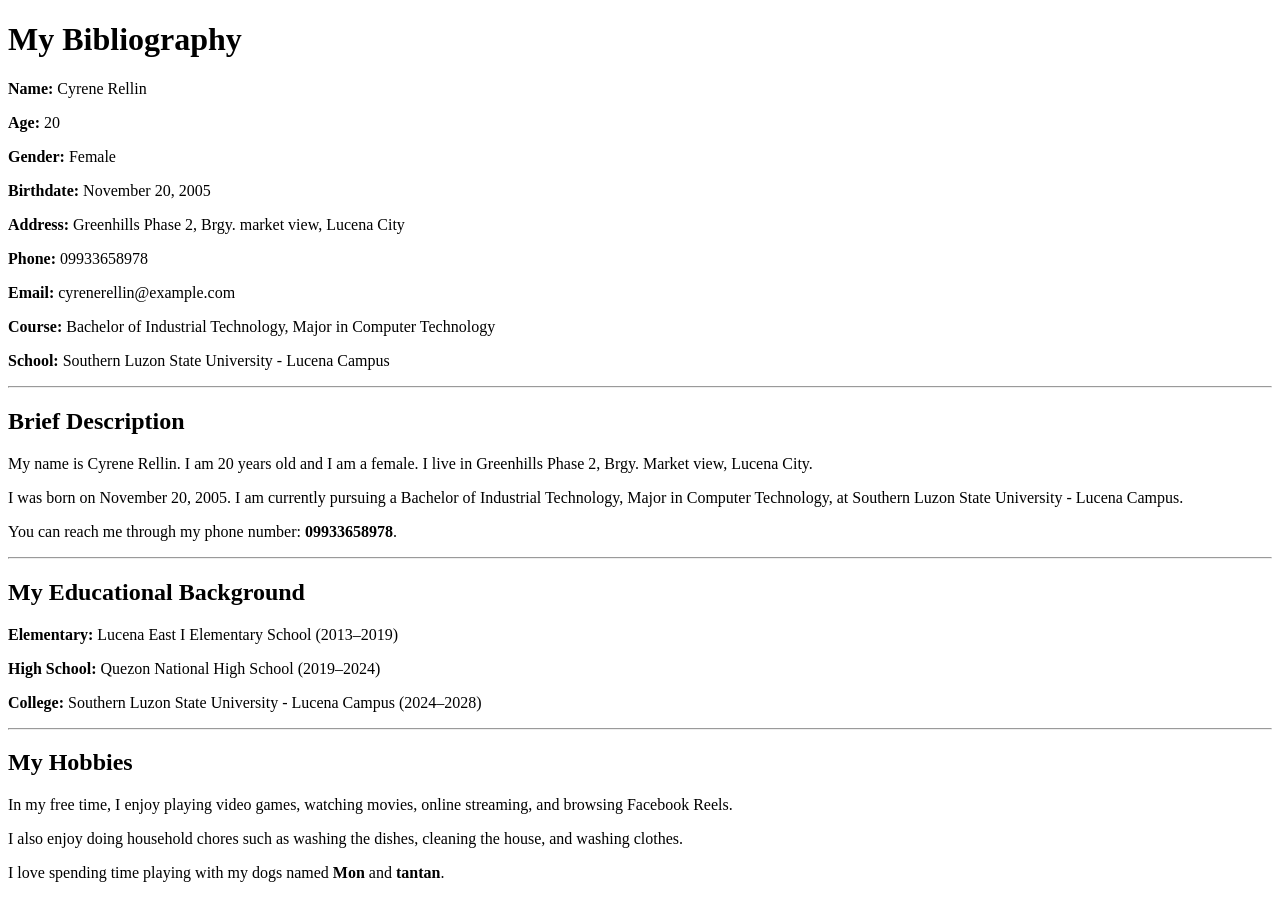
==== MY BIBLIOGRAPHY.html @ 9df05aab "Add files via upload" ====
<!DOCTYPE html>
<html lang="en">

<head>
    <meta charset="UTF-8">
    <meta name="viewport" content="width=device-width, initial-scale=1.0">
    <title>My Bibliography</title>
</head>

<body>

    <h1>My Bibliography</h1>

    <p><b>Name:</b> Cyrene Rellin</p>
    <p><b>Age:</b> 20</p>
    <p><b>Gender:</b> Female</p>
    <p><b>Birthdate:</b> November 20, 2005</p>
    <p><b>Address:</b> Greenhills Phase 2, Brgy. market view, Lucena City</p>
    <p><b>Phone:</b> 09933658978</p>
    <p><b>Email:</b> cyrenerellin@example.com</p>
    <p><b>Course:</b> Bachelor of Industrial Technology, Major in Computer Technology</p>
    <p><b>School:</b> Southern Luzon State University - Lucena Campus</p>

    <hr>

    <h2>Brief Description</h2>

    <p>
        My name is Cyrene Rellin. I am 20 years old and I am a female.
        I live in Greenhills Phase 2, Brgy. Market view, Lucena City.
    </p>

    <p>
        I was born on November 20, 2005. I am currently pursuing a
        Bachelor of Industrial Technology, Major in Computer Technology,
        at Southern Luzon State University - Lucena Campus.
    </p>

    <p>
        You can reach me through my phone number: <b>09933658978</b>.
    </p>

    <hr>

    <h2>My Educational Background</h2>

    <p><b>Elementary:</b> Lucena East I Elementary School (2013–2019)</p>
    <p><b>High School:</b> Quezon National High School (2019–2024)</p>
    <p><b>College:</b> Southern Luzon State University - Lucena Campus (2024–2028)</p>

    <hr>

    <h2>My Hobbies</h2>

    <p>In my free time, I enjoy playing video games, watching movies, online streaming, and browsing Facebook Reels.</p>

    <p>I also enjoy doing household chores such as washing the dishes, cleaning the house, and washing clothes.</p>

    <p>I love spending time playing with my dogs named <b>Mon</b> and <b>tantan</b>.</p>

</body>
 </html>
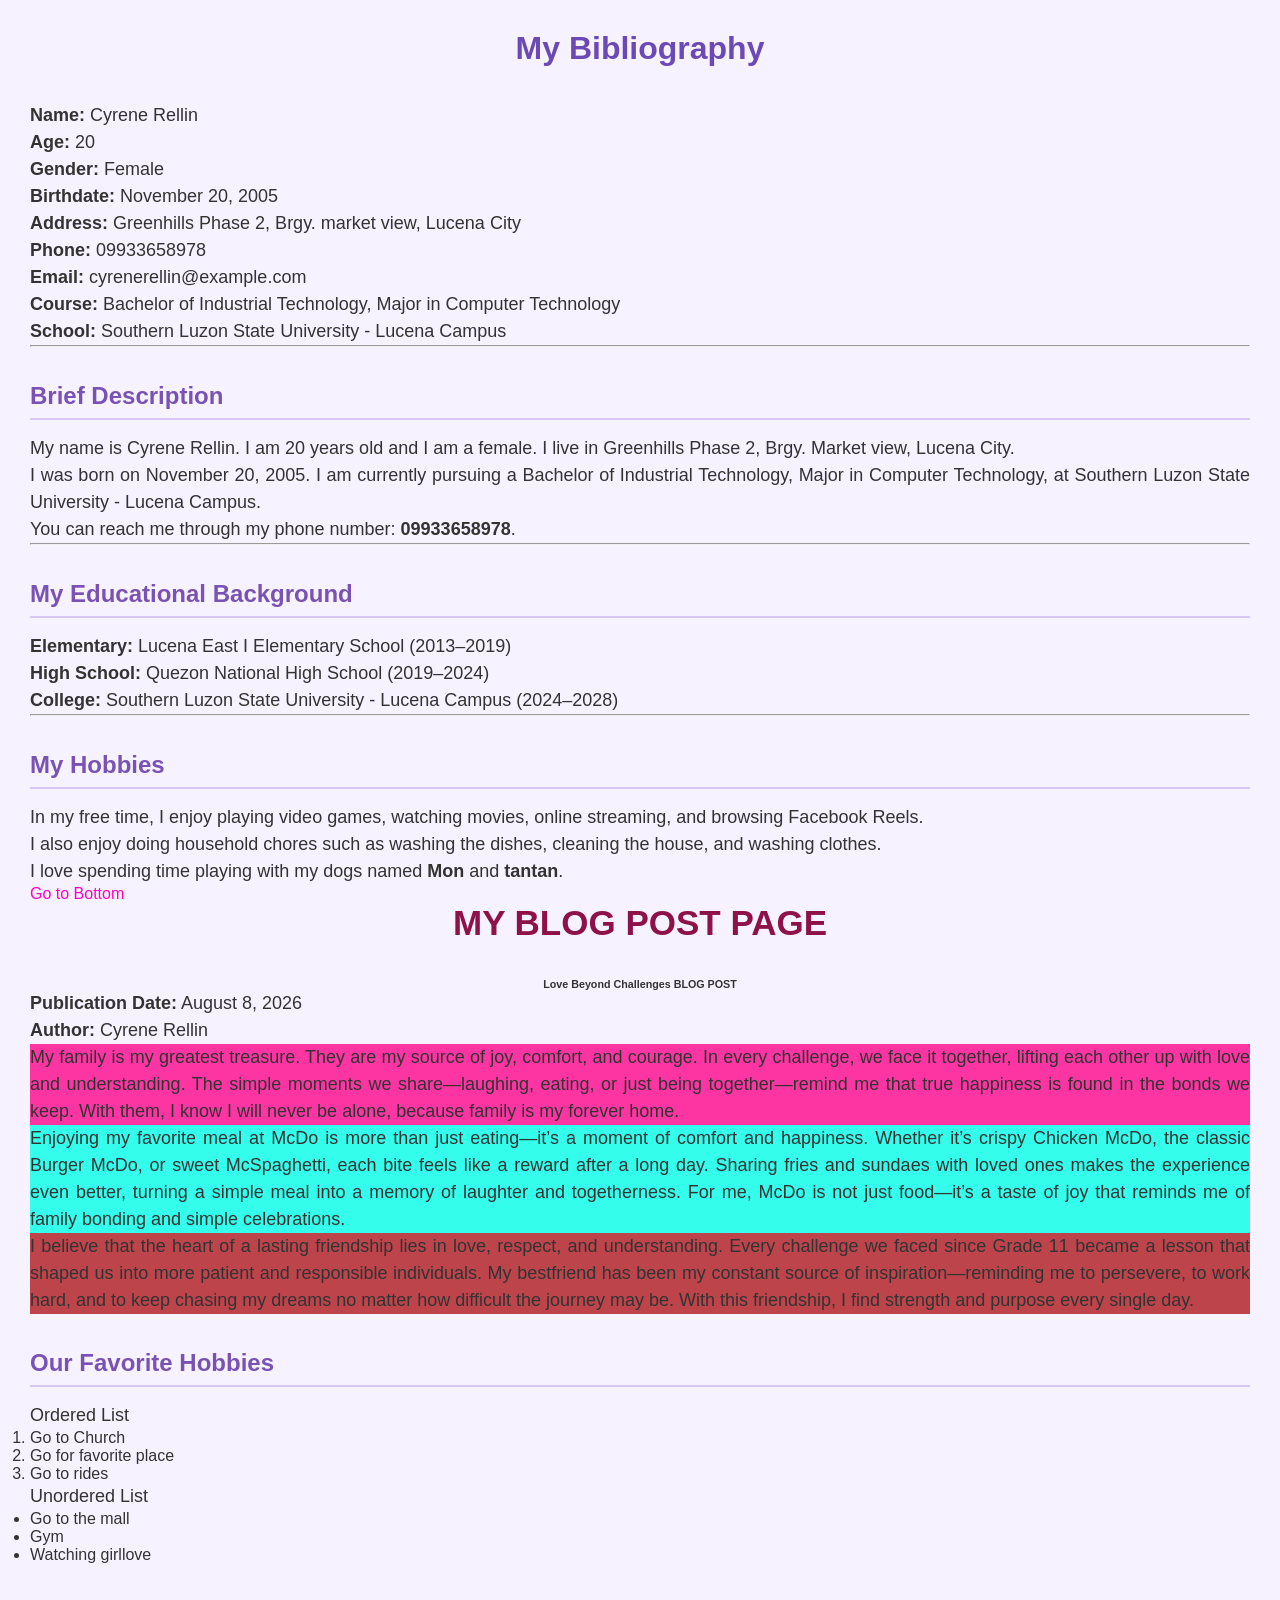
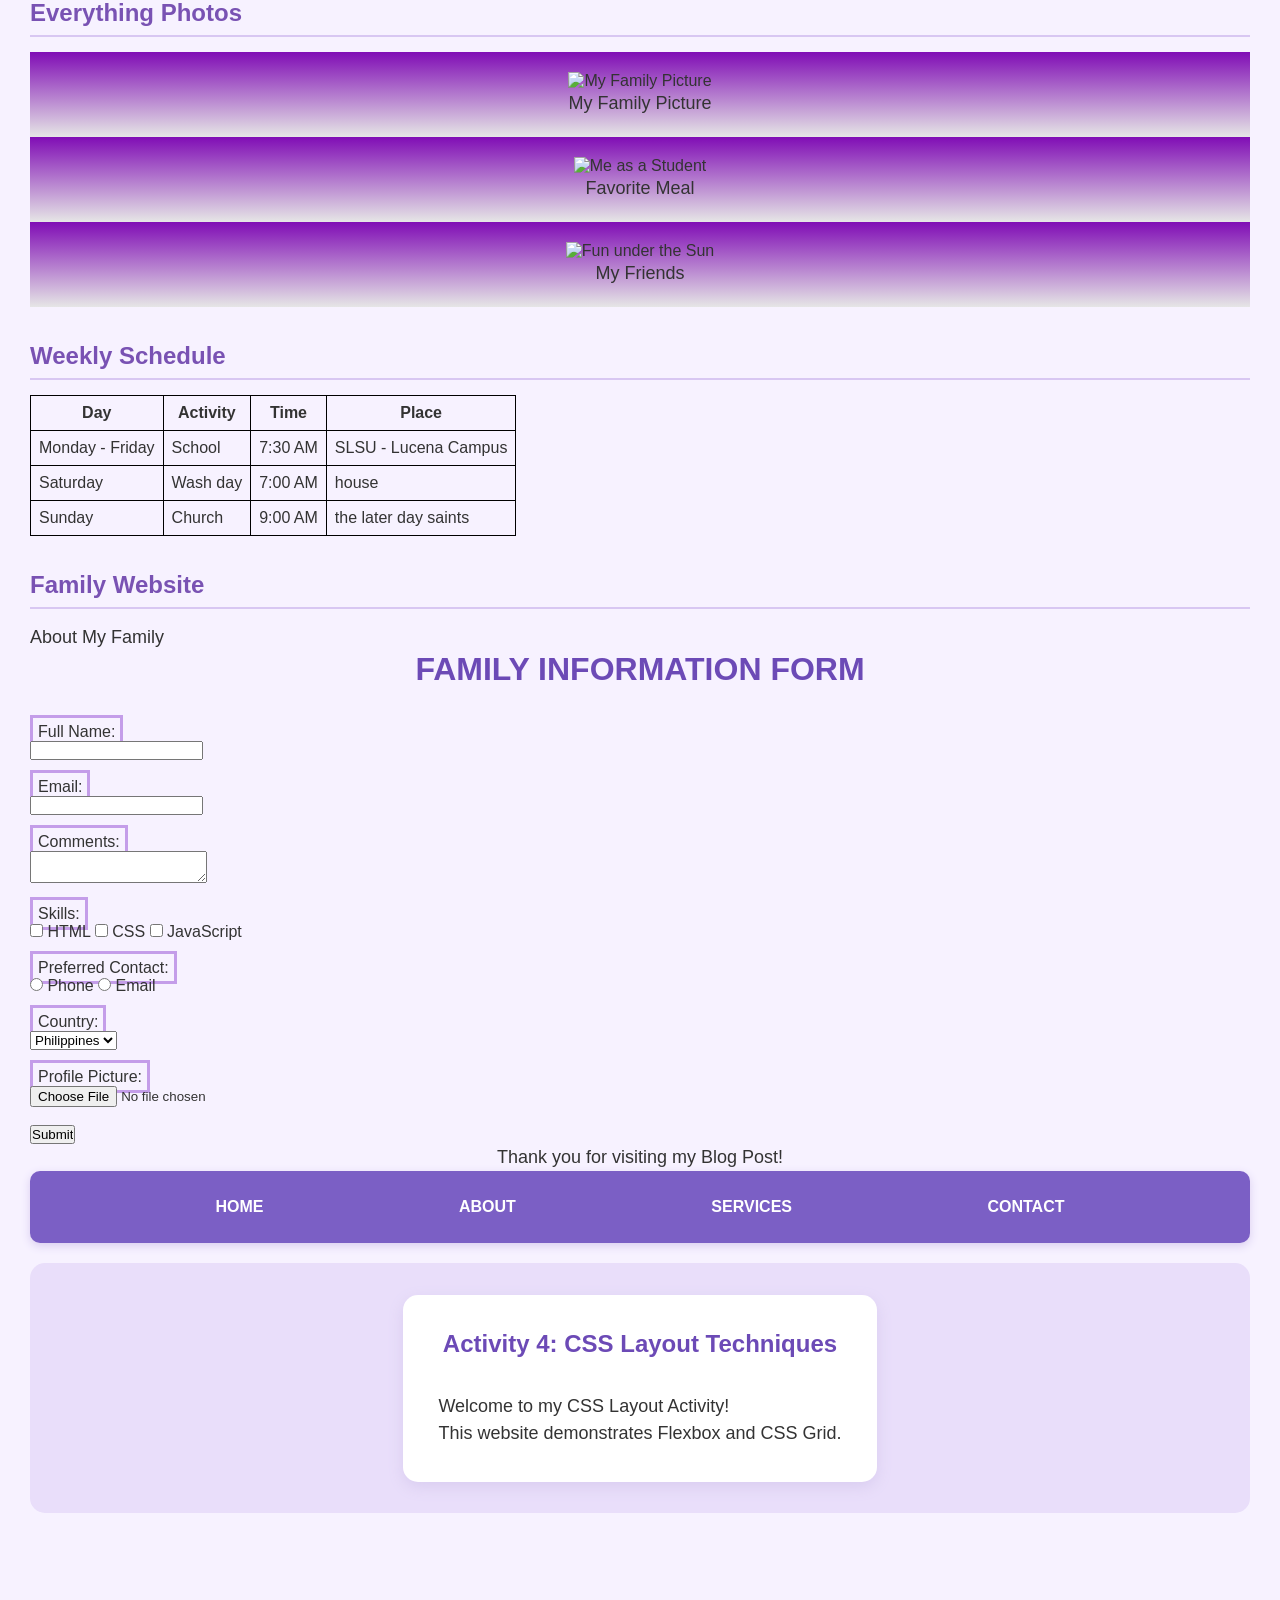
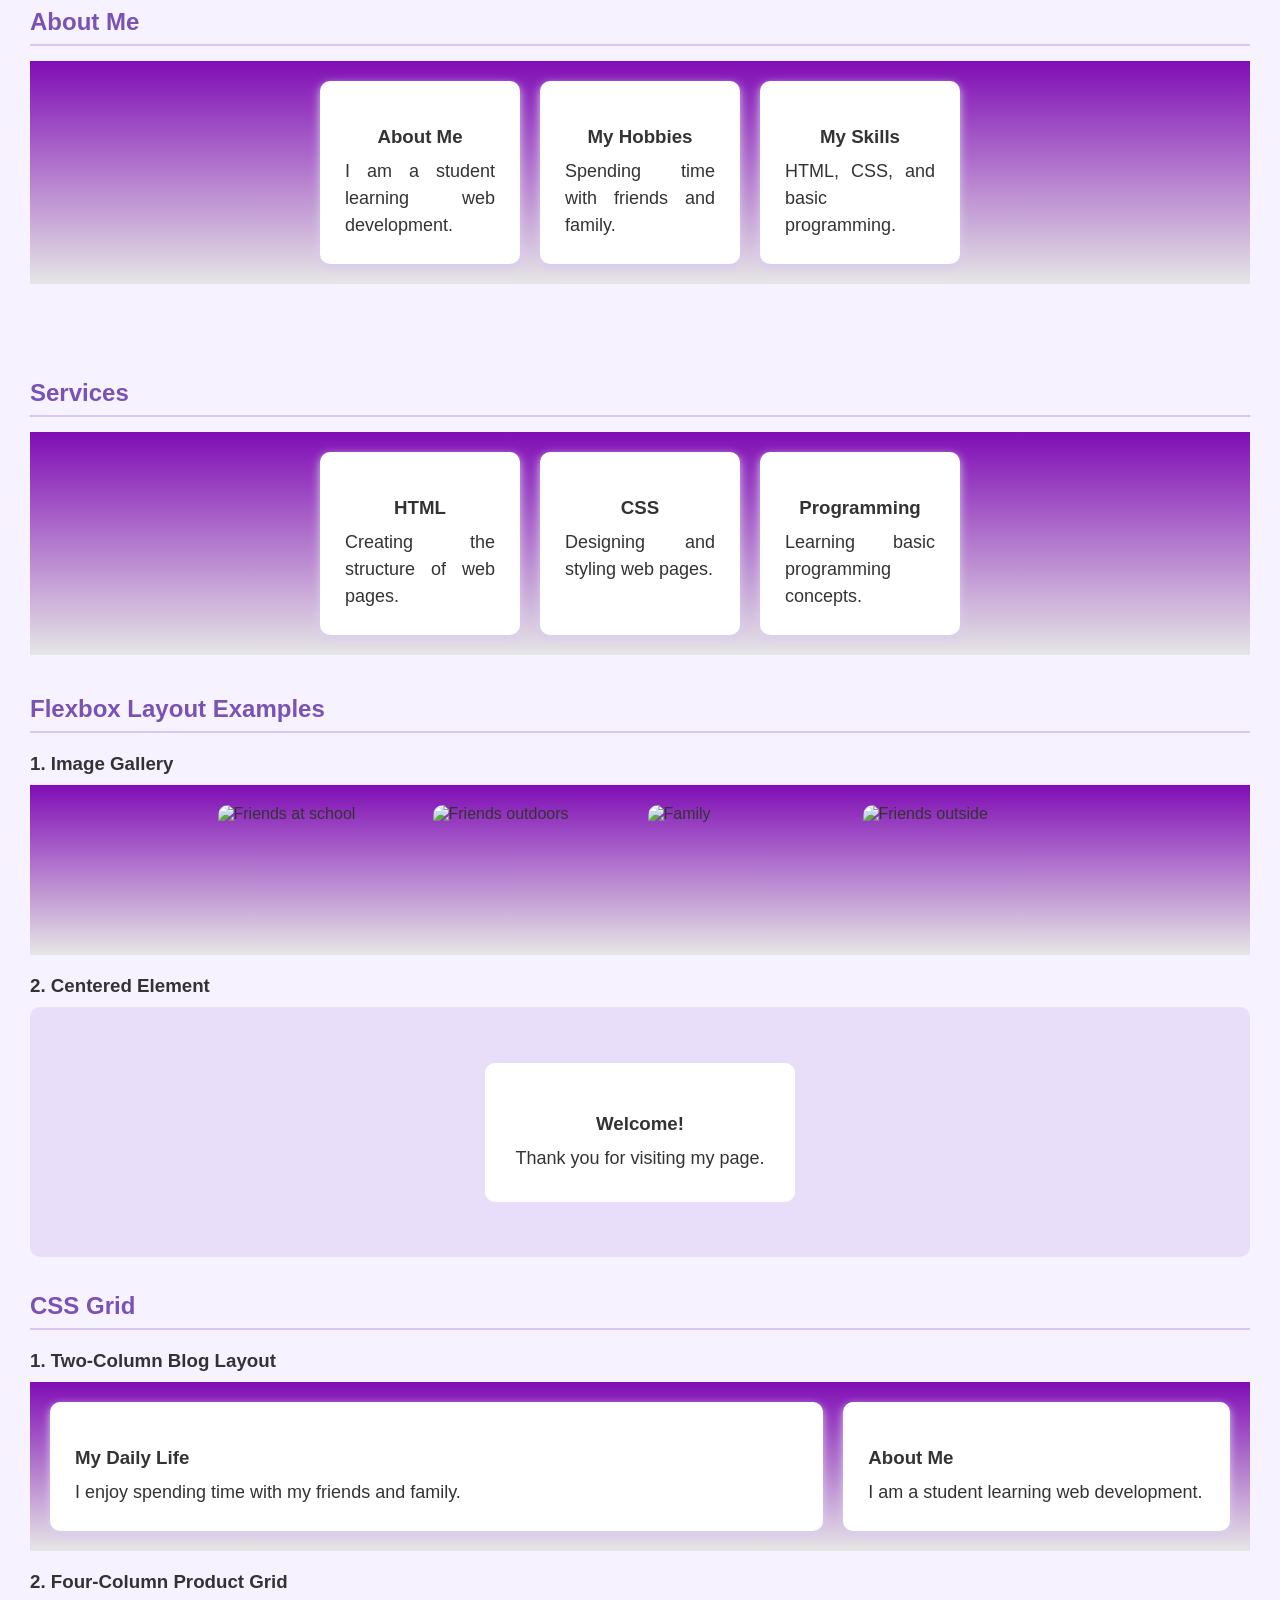
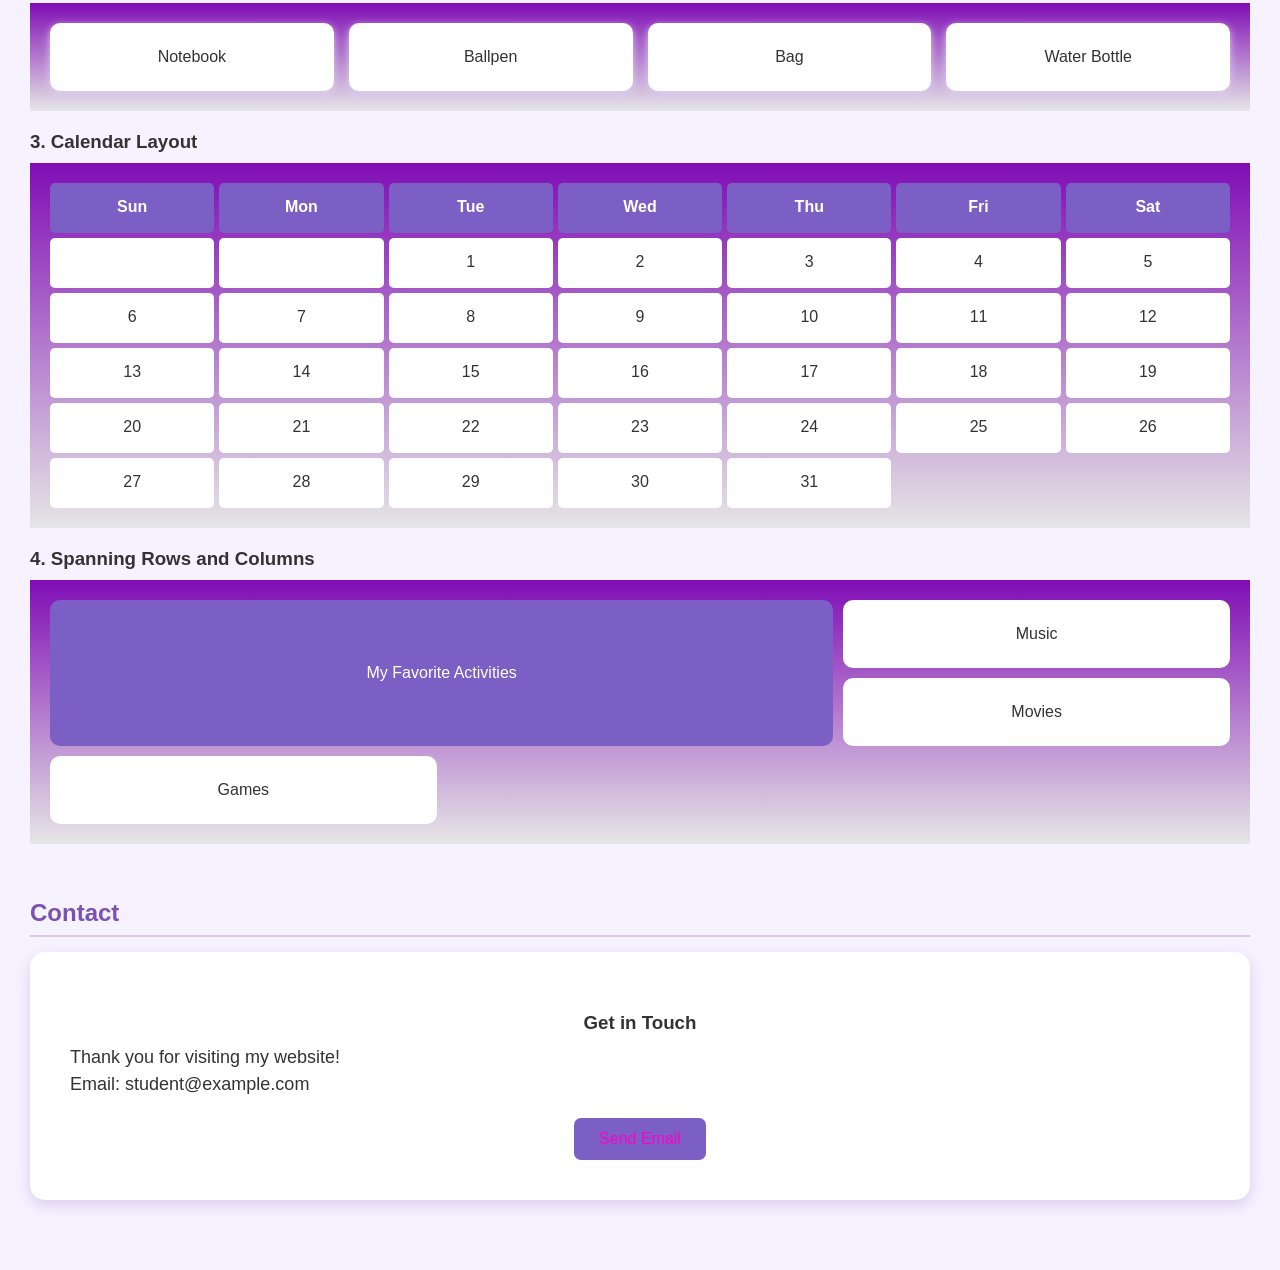
==== commit a4db5c25: "Add files via upload" ====
--- a/MY BIBLIOGRAPHY.html
+++ b/MY BIBLIOGRAPHY.html
@@ -59,4 +59,933 @@
     <p>I love spending time playing with my dogs named <b>Mon</b> and <b>tantan</b>.</p>
 
 </body>
- </html>+ </html>
+
+ <!DOCTYPE html>
+<html>
+<head>
+    <title>Activity 1 and 2</title>
+
+
+    <style>
+        p
+         {
+            font-size: 18px;
+            line-height: 1.5;
+            text-align: justify;
+        }
+
+        a:link {
+            color: rgb(255, 0, 200);
+            text-decoration: none;
+        }
+
+        a:visited {
+            color: rgb(22, 172, 160);
+        }
+
+        a:hover {
+            color: rgb(4, 90, 249);
+            text-decoration: underline;
+        }
+
+        a:active {
+            color: rgb(255, 0, 212);
+        }
+
+        table {
+            border-collapse: collapse;
+        }
+
+        table, th, td {
+            border: 1px solid black;
+            padding: 8px;  
+
+        }
+         #main-title {
+            font-size: 35px;
+            font-weight: bold;
+            color: #8d124b;
+            text-align: center;
+        }
+        div
+         {
+            background: linear-gradient(to bottom, #800db5, #e6e6e6);
+            padding: 20px;
+        }
+        label {
+            padding: 5px;
+            border: 3px solid rgb(196, 157, 233);
+            margin: 0 auto;
+        }
+        
+    </style>
+</head>
+
+<body>
+
+<a href="#end">Go to Bottom</a>
+
+<h1 id="main-title">
+    MY BLOG POST PAGE</h1>
+
+<h6 style="text-align:center;">Love Beyond Challenges BLOG POST</h6>
+
+<p><b>Publication Date:</b> August 8, 2026</p>
+<p><b>Author:</b> Cyrene Rellin</p>
+
+<p style="text-align:center;">
+    <p class="highlight" style="background-color: rgb(253, 53, 163);">
+        My family is my greatest treasure. They are my source of joy, comfort, and courage.
+         In every challenge, we face it together, lifting each other up with love and understanding.
+          The simple moments we share—laughing, eating, or just being together—remind me 
+          that true happiness is found in the bonds we keep. With them, 
+          I know I will never be alone, because family is my forever home.
+</p>
+
+<p style="text-align:center;">
+    <p class="highlight" style="background-color: rgb(53, 253, 236);">
+    Enjoying my favorite meal at McDo is more than just eating—it’s a moment of comfort and happiness. 
+    Whether it’s crispy Chicken McDo, the classic Burger McDo, or sweet McSpaghetti, each bite feels like a reward after a long day. 
+    Sharing fries and sundaes with loved ones makes the experience even better, turning a simple meal into a memory of laughter and togetherness. 
+    For me, McDo is not just food—it’s a taste of joy that reminds me of family bonding and simple celebrations.
+    </p>
+
+<p style="text-align:center;">
+    <p class="highlight" style="background-color: rgb(189, 68, 75);">
+     I believe that the heart of a lasting friendship lies in love, respect, and understanding.  
+     Every challenge we faced since Grade 11 became a lesson that shaped us into more patient and responsible individuals.
+      My bestfriend has been my constant source of inspiration—reminding me to persevere, to work hard, and to keep chasing my dreams no matter how difficult the journey may be. 
+      With this friendship, I find strength and purpose every single day.
+</p>
+
+<h2>Our Favorite Hobbies</h2>
+
+<p>Ordered List</p>
+<ol>
+    <li>Go to Church</li>
+    <li>Go for favorite place</li>
+    <li>Go to rides
+    </li>
+</ol>
+
+<p>Unordered List</p>
+<ul>
+    <li>Go to the mall</li>
+    <li>Gym</li>
+    <li>Watching girllove</li>
+</ul>
+
+<h2>Everything Photos</h2>
+
+<div style="text-align:center;">
+    <img src="c:\Users\Cyrene Rellin\Downloads\f854cbbf-ce8d-40ca-805e-501e58530d14.jpg" alt="My Family Picture" width="400">
+    <p style="text-align:center;">My Family Picture</p>
+</div>
+
+<div style="text-align:center;">
+    <img src="c:\Users\Cyrene Rellin\Downloads\d6179f65-3715-4592-852e-d1fe9921e81c.jpg" alt="Me as a Student" width="400">
+    <p style="text-align:center;">Favorite Meal</p>
+</div>
+
+<div style="text-align:center;">
+    <img src="c:\Users\Cyrene Rellin\Downloads\4d37eb98-1f61-4444-bd9c-500fdaa326f3.jpg" alt="Fun under the Sun" width="400">
+    <p style="text-align:center;">My Friends</p>
+</div>
+
+<h2>Weekly Schedule</h2>
+
+<table>
+    <tr>
+        <th>Day</th>
+        <th>Activity</th>
+        <th>Time</th>
+        <th>Place</th>
+    </tr>
+
+    <tr>
+        <td>Monday - Friday</td>
+        <td>School</td>
+        <td>7:30 AM</td>
+        <td>SLSU - Lucena Campus</td>
+    </tr>
+
+    <tr>
+        <td>Saturday</td>
+        <td>Wash day</td>
+        <td>7:00 AM</td>
+        <td>house</td>
+    </tr>
+
+    <tr>
+        <td>Sunday</td>
+        <td>Church</td>
+        <td>9:00 AM</td>
+        <td>the later day saints</td>
+    </tr>
+</table>
+
+<header>
+    <h2>Family Website</h2>
+</header>
+
+<article>
+    <section>
+        <p>About My Family</p>
+    </section>
+</article>
+
+<h1>FAMILY INFORMATION FORM</h1>
+
+<form action="#">
+
+<label>Full Name:</label><br>
+<input type="text" name="fullname" required><br><br>
+
+<label>Email:</label><br>
+<input type="email" name="email" required><br><br>
+
+<label>Comments:</label><br>
+<textarea name="comments"></textarea><br><br>
+
+<label>Skills:</label><br>
+<input type="checkbox" name="skills" value="HTML"> HTML
+<input type="checkbox" name="skills" value="CSS"> CSS
+<input type="checkbox" name="skills" value="JavaScript"> JavaScript
+<br><br>
+
+<label>Preferred Contact:</label><br>
+<input type="radio" name="contact" value="Phone"> Phone
+<input type="radio" name="contact" value="Email"> Email
+<br><br>
+
+<label>Country:</label><br>
+<select name="country">
+    <option>Philippines</option>
+    <option>Japan</option>
+    <option>Nepal</option>
+    <option>hongkong</option>
+    <option>Sweden</option>
+</select>
+
+<br><br>
+
+<label>Profile Picture:</label><br>
+<input type="file"><br><br>
+
+<input type="submit" value="Submit">
+
+</form>
+
+<footer id="end">
+    <p style="text-align:center;">Thank you for visiting my Blog Post!</p>
+</footer>
+
+</body>
+</html>
+
+<!DOCTYPE html>
+<html lang="en">
+<head>
+    <meta charset="UTF-8">
+    <meta name="viewport" content="width=device-width, initial-scale=1.0">
+    <title>Activity 4 - CSS Layout</title>
+
+    <style>
+        * {
+            box-sizing: border-box;
+            margin: 0;
+            padding: 0;
+        }
+
+        html {
+            scroll-behavior: smooth;
+        }
+
+        body {
+            font-family: Arial, sans-serif;
+            background: #f7f2ff;
+            color: #333;
+            padding: 30px;
+        }
+
+        h1 {
+            text-align: center;
+            margin-bottom: 35px;
+            color: #6c4ab6;
+        }
+
+        h2 {
+            margin: 35px 0 15px;
+            color: #7952b3;
+            border-bottom: 2px solid #d8c7f2;
+            padding-bottom: 8px;
+        }
+
+        h3 {
+            margin: 20px 0 10px;
+        }
+
+        /* ================= NAVIGATION ================= */
+
+        .navbar {
+            display: flex;
+            justify-content: space-evenly;
+            align-items: center;
+            background: #7b5fc5;
+            padding: 15px;
+            border-radius: 10px;
+            position: sticky;
+            top: 10px;
+            z-index: 1000;
+            box-shadow: 0 3px 10px #d9cdf0;
+        }
+
+        .navbar a {
+            color: white;
+            text-decoration: none;
+            padding: 12px 25px;
+            border-radius: 7px;
+            cursor: pointer;
+            transition: 0.3s;
+            font-weight: bold;
+        }
+
+        .navbar a:hover {
+            background: #6045a5;
+            transform: scale(1.05);
+        }
+
+        /* ================= SECTIONS ================= */
+
+        .section {
+            scroll-margin-top: 90px;
+            padding-top: 20px;
+            margin-bottom: 40px;
+        }
+
+        .home-section {
+            min-height: 250px;
+            background: #e9defa;
+            border-radius: 15px;
+            display: flex;
+            justify-content: center;
+            align-items: center;
+            text-align: center;
+            padding: 30px;
+        }
+
+        .home-box {
+            background: white;
+            padding: 35px;
+            border-radius: 15px;
+            box-shadow: 0 5px 15px #d9cdf0;
+        }
+
+        /* ================= CARDS ================= */
+
+        .cards {
+            display: flex;
+            justify-content: center;
+            align-items: stretch;
+            gap: 20px;
+        }
+
+        .card {
+            background: white;
+            width: 200px;
+            padding: 25px;
+            text-align: center;
+            border-radius: 10px;
+            box-shadow: 0 3px 10px #d9cdf0;
+            cursor: pointer;
+            transition: 0.3s;
+        }
+
+        .card:hover {
+            transform: translateY(-5px);
+            box-shadow: 0 7px 18px #c4b3e5;
+        }
+
+        /* ================= GALLERY ================= */
+
+        .gallery {
+            display: flex;
+            flex-wrap: wrap;
+            justify-content: center;
+            gap: 15px;
+        }
+
+        .gallery img {
+            width: 200px;
+            height: 130px;
+            object-fit: cover;
+            border-radius: 10px;
+            cursor: pointer;
+            transition: 0.3s;
+        }
+
+        .gallery img:hover {
+            transform: scale(1.05);
+        }
+
+        /* ================= CENTER ================= */
+
+        .center {
+            display: flex;
+            justify-content: center;
+            align-items: center;
+            min-height: 250px;
+            background: #e9defa;
+            border-radius: 10px;
+        }
+
+        .center-box {
+            background: white;
+            padding: 30px;
+            border-radius: 10px;
+            text-align: center;
+            cursor: pointer;
+            transition: 0.3s;
+        }
+
+        .center-box:hover {
+            transform: scale(1.05);
+            box-shadow: 0 5px 15px #c4b3e5;
+        }
+
+        /* ================= BLOG ================= */
+
+        .blog {
+            display: grid;
+            grid-template-columns: 2fr 1fr;
+            gap: 20px;
+        }
+
+        .content,
+        .sidebar {
+            background: white;
+            padding: 25px;
+            border-radius: 10px;
+            box-shadow: 0 3px 8px #d9cdf0;
+            cursor: pointer;
+            transition: 0.3s;
+        }
+
+        .content:hover,
+        .sidebar:hover {
+            transform: translateY(-3px);
+            box-shadow: 0 6px 15px #c4b3e5;
+        }
+
+        /* ================= PRODUCTS ================= */
+
+        .products {
+            display: grid;
+            grid-template-columns: repeat(4, 1fr);
+            gap: 15px;
+        }
+
+        .product {
+            background: white;
+            padding: 25px;
+            text-align: center;
+            border-radius: 10px;
+            box-shadow: 0 3px 8px #d9cdf0;
+            cursor: pointer;
+            transition: 0.3s;
+        }
+
+        .product:hover {
+            transform: scale(1.05);
+            box-shadow: 0 6px 15px #c4b3e5;
+        }
+
+        /* ================= CALENDAR ================= */
+
+        .calendar {
+            display: grid;
+            grid-template-columns: repeat(7, 1fr);
+            gap: 5px;
+        }
+
+        .day {
+            background: white;
+            padding: 15px;
+            text-align: center;
+            border-radius: 5px;
+            min-height: 50px;
+            cursor: pointer;
+            transition: 0.2s;
+        }
+
+        .day:not(.header):hover {
+            background: #e9defa;
+            transform: scale(1.05);
+        }
+
+        .day.header {
+            background: #7b5fc5;
+            color: white;
+            font-weight: bold;
+            cursor: default;
+        }
+
+        /* ================= SPAN ================= */
+
+        .grid-span {
+            display: grid;
+            grid-template-columns: repeat(3, 1fr);
+            gap: 10px;
+        }
+
+        .span {
+            grid-column: span 2;
+            grid-row: span 2;
+            background: #7b5fc5;
+            color: white;
+            padding: 30px;
+            display: flex;
+            justify-content: center;
+            align-items: center;
+            border-radius: 10px;
+            cursor: pointer;
+            transition: 0.3s;
+        }
+
+        .span:hover {
+            transform: scale(1.02);
+        }
+
+        .item {
+            background: white;
+            padding: 25px;
+            text-align: center;
+            border-radius: 10px;
+            cursor: pointer;
+            transition: 0.3s;
+        }
+
+        .item:hover {
+            transform: scale(1.05);
+            box-shadow: 0 5px 15px #c4b3e5;
+        }
+
+        /* ================= CONTACT ================= */
+
+        #contact {
+            scroll-margin-top: 90px;
+        }
+
+        .contact-box {
+            background: white;
+            padding: 40px;
+            text-align: center;
+            border-radius: 15px;
+            box-shadow: 0 5px 15px #d9cdf0;
+        }
+
+        .contact-button {
+            display: inline-block;
+            margin-top: 20px;
+            padding: 12px 25px;
+            background: #7b5fc5;
+            color: white;
+            text-decoration: none;
+            border-radius: 7px;
+            cursor: pointer;
+            transition: 0.3s;
+        }
+
+        .contact-button:hover {
+            background: #6045a5;
+            transform: scale(1.05);
+        }
+
+        /* ================= RESPONSIVE ================= */
+
+        @media (max-width: 700px) {
+
+            body {
+                padding: 15px;
+            }
+
+            .navbar {
+                flex-direction: column;
+                gap: 5px;
+            }
+
+            .navbar a {
+                width: 100%;
+                text-align: center;
+            }
+
+            .cards {
+                flex-direction: column;
+                align-items: center;
+            }
+
+            .card {
+                width: 100%;
+                max-width: 400px;
+            }
+
+            .blog {
+                grid-template-columns: 1fr;
+            }
+
+            .products {
+                grid-template-columns: repeat(2, 1fr);
+            }
+
+            .gallery img {
+                width: 45%;
+            }
+
+            .grid-span {
+                grid-template-columns: 1fr;
+            }
+
+            .span {
+                grid-column: span 1;
+                grid-row: span 1;
+            }
+
+            .calendar {
+                gap: 3px;
+            }
+
+            .day {
+                padding: 10px 5px;
+                font-size: 14px;
+            }
+        }
+    </style>
+</head>
+
+<body>
+
+    <!-- ================= NAVIGATION ================= -->
+
+    <nav class="navbar">
+        <a href="#home">HOME</a>
+        <a href="#about">ABOUT</a>
+        <a href="#services">SERVICES</a>
+        <a href="#contact">CONTACT</a>
+    </nav>
+
+
+    <!-- ================= HOME ================= -->
+
+    <section id="home" class="section">
+
+        <div class="home-section">
+
+            <div class="home-box">
+
+                <h1>Activity 4: CSS Layout Techniques</h1>
+
+                <p>
+                    Welcome to my CSS Layout Activity!
+                </p>
+
+                <p>
+                    This website demonstrates Flexbox and CSS Grid.
+                </p>
+
+            </div>
+
+        </div>
+
+    </section>
+
+
+    <!-- ================= ABOUT ================= -->
+
+    <section id="about" class="section">
+
+        <h2>About Me</h2>
+
+        <div class="cards">
+
+            <div class="card" onclick="showMessage('About Me')">
+                <h3>About Me</h3>
+                <p>
+                    I am a student learning web development.
+                </p>
+            </div>
+
+            <div class="card" onclick="showMessage('My Hobbies')">
+                <h3>My Hobbies</h3>
+                <p>
+                    Spending time with friends and family.
+                </p>
+            </div>
+
+            <div class="card" onclick="showMessage('My Skills')">
+                <h3>My Skills</h3>
+                <p>
+                    HTML, CSS, and basic programming.
+                </p>
+            </div>
+
+        </div>
+
+    </section>
+
+
+    <!-- ================= SERVICES ================= -->
+
+    <section id="services" class="section">
+
+        <h2>Services</h2>
+
+        <div class="cards">
+
+            <div class="card" onclick="showMessage('HTML Web Design')">
+                <h3>HTML</h3>
+                <p>
+                    Creating the structure of web pages.
+                </p>
+            </div>
+
+            <div class="card" onclick="showMessage('CSS Styling')">
+                <h3>CSS</h3>
+                <p>
+                    Designing and styling web pages.
+                </p>
+            </div>
+
+            <div class="card" onclick="showMessage('Basic Programming')">
+                <h3>Programming</h3>
+                <p>
+                    Learning basic programming concepts.
+                </p>
+            </div>
+
+        </div>
+
+    </section>
+
+
+    <!-- ================= FLEXBOX ================= -->
+
+    <h2>Flexbox Layout Examples</h2>
+
+    <h3>1. Image Gallery</h3>
+
+    <div class="gallery">
+
+        <img src="images/friends1.jpg"
+             alt="Friends at school"
+             onclick="showMessage('Friends at School')">
+
+        <img src="images/friends2.jpg"
+             alt="Friends outdoors"
+             onclick="showMessage('Friends Outdoors')">
+
+        <img src="images/family1.jpg"
+             alt="Family"
+             onclick="showMessage('Family')">
+
+        <img src="images/friends3.jpg"
+             alt="Friends outside"
+             onclick="showMessage('Friends Outside')">
+
+    </div>
+
+
+    <h3>2. Centered Element</h3>
+
+    <div class="center">
+
+        <div class="center-box"
+             onclick="showMessage('Welcome!')">
+
+            <h3>Welcome!</h3>
+
+            <p>
+                Thank you for visiting my page.
+            </p>
+
+        </div>
+
+    </div>
+
+
+    <!-- ================= CSS GRID ================= -->
+
+    <h2>CSS Grid</h2>
+
+
+    <h3>1. Two-Column Blog Layout</h3>
+
+    <div class="blog">
+
+        <div class="content"
+             onclick="showMessage('My Daily Life')">
+
+            <h3>My Daily Life</h3>
+
+            <p>
+                I enjoy spending time with my friends and family.
+            </p>
+
+        </div>
+
+        <div class="sidebar"
+             onclick="showMessage('About Me')">
+
+            <h3>About Me</h3>
+
+            <p>
+                I am a student learning web development.
+            </p>
+
+        </div>
+
+    </div>
+
+
+    <h3>2. Four-Column Product Grid</h3>
+
+    <div class="products">
+
+        <div class="product" onclick="showMessage('Notebook')">
+            Notebook
+        </div>
+
+        <div class="product" onclick="showMessage('Ballpen')">
+            Ballpen
+        </div>
+
+        <div class="product" onclick="showMessage('Bag')">
+            Bag
+        </div>
+
+        <div class="product" onclick="showMessage('Water Bottle')">
+            Water Bottle
+        </div>
+
+    </div>
+
+
+    <h3>3. Calendar Layout</h3>
+
+    <div class="calendar">
+
+        <div class="day header">Sun</div>
+        <div class="day header">Mon</div>
+        <div class="day header">Tue</div>
+        <div class="day header">Wed</div>
+        <div class="day header">Thu</div>
+        <div class="day header">Fri</div>
+        <div class="day header">Sat</div>
+
+        <div class="day"></div>
+        <div class="day"></div>
+
+        <div class="day" onclick="showMessage('Day 1')">1</div>
+        <div class="day" onclick="showMessage('Day 2')">2</div>
+        <div class="day" onclick="showMessage('Day 3')">3</div>
+        <div class="day" onclick="showMessage('Day 4')">4</div>
+        <div class="day" onclick="showMessage('Day 5')">5</div>
+
+        <div class="day" onclick="showMessage('Day 6')">6</div>
+        <div class="day" onclick="showMessage('Day 7')">7</div>
+        <div class="day" onclick="showMessage('Day 8')">8</div>
+        <div class="day" onclick="showMessage('Day 9')">9</div>
+        <div class="day" onclick="showMessage('Day 10')">10</div>
+        <div class="day" onclick="showMessage('Day 11')">11</div>
+        <div class="day" onclick="showMessage('Day 12')">12</div>
+
+        <div class="day" onclick="showMessage('Day 13')">13</div>
+        <div class="day" onclick="showMessage('Day 14')">14</div>
+        <div class="day" onclick="showMessage('Day 15')">15</div>
+        <div class="day" onclick="showMessage('Day 16')">16</div>
+        <div class="day" onclick="showMessage('Day 17')">17</div>
+        <div class="day" onclick="showMessage('Day 18')">18</div>
+        <div class="day" onclick="showMessage('Day 19')">19</div>
+
+        <div class="day" onclick="showMessage('Day 20')">20</div>
+        <div class="day" onclick="showMessage('Day 21')">21</div>
+        <div class="day" onclick="showMessage('Day 22')">22</div>
+        <div class="day" onclick="showMessage('Day 23')">23</div>
+        <div class="day" onclick="showMessage('Day 24')">24</div>
+        <div class="day" onclick="showMessage('Day 25')">25</div>
+        <div class="day" onclick="showMessage('Day 26')">26</div>
+
+        <div class="day" onclick="showMessage('Day 27')">27</div>
+        <div class="day" onclick="showMessage('Day 28')">28</div>
+        <div class="day" onclick="showMessage('Day 29')">29</div>
+        <div class="day" onclick="showMessage('Day 30')">30</div>
+        <div class="day" onclick="showMessage('Day 31')">31</div>
+
+    </div>
+
+
+    <h3>4. Spanning Rows and Columns</h3>
+
+    <div class="grid-span">
+
+        <div class="span"
+             onclick="showMessage('My Favorite Activities')">
+            My Favorite Activities
+        </div>
+
+        <div class="item"
+             onclick="showMessage('Music')">
+            Music
+        </div>
+
+        <div class="item"
+             onclick="showMessage('Movies')">
+            Movies
+        </div>
+
+        <div class="item"
+             onclick="showMessage('Games')">
+            Games
+        </div>
+
+    </div>
+
+
+    <!-- ================= CONTACT ================= -->
+
+    <section id="contact" class="section">
+
+        <h2>Contact</h2>
+
+        <div class="contact-box">
+
+            <h3>Get in Touch</h3>
+
+            <p>
+                Thank you for visiting my website!
+            </p>
+
+            <p>
+                Email: student@example.com
+            </p>
+
+            <a href="mailto:student@example.com"
+               class="contact-button">
+                Send Email
+            </a>
+
+        </div>
+
+    </section>
+
+
+    <!-- ================= JAVASCRIPT ================= -->
+
+    <script>
+        function showMessage(name) {
+            alert("You clicked: " + name);
+        }
+    </script>
+
+</body>
+</html>
